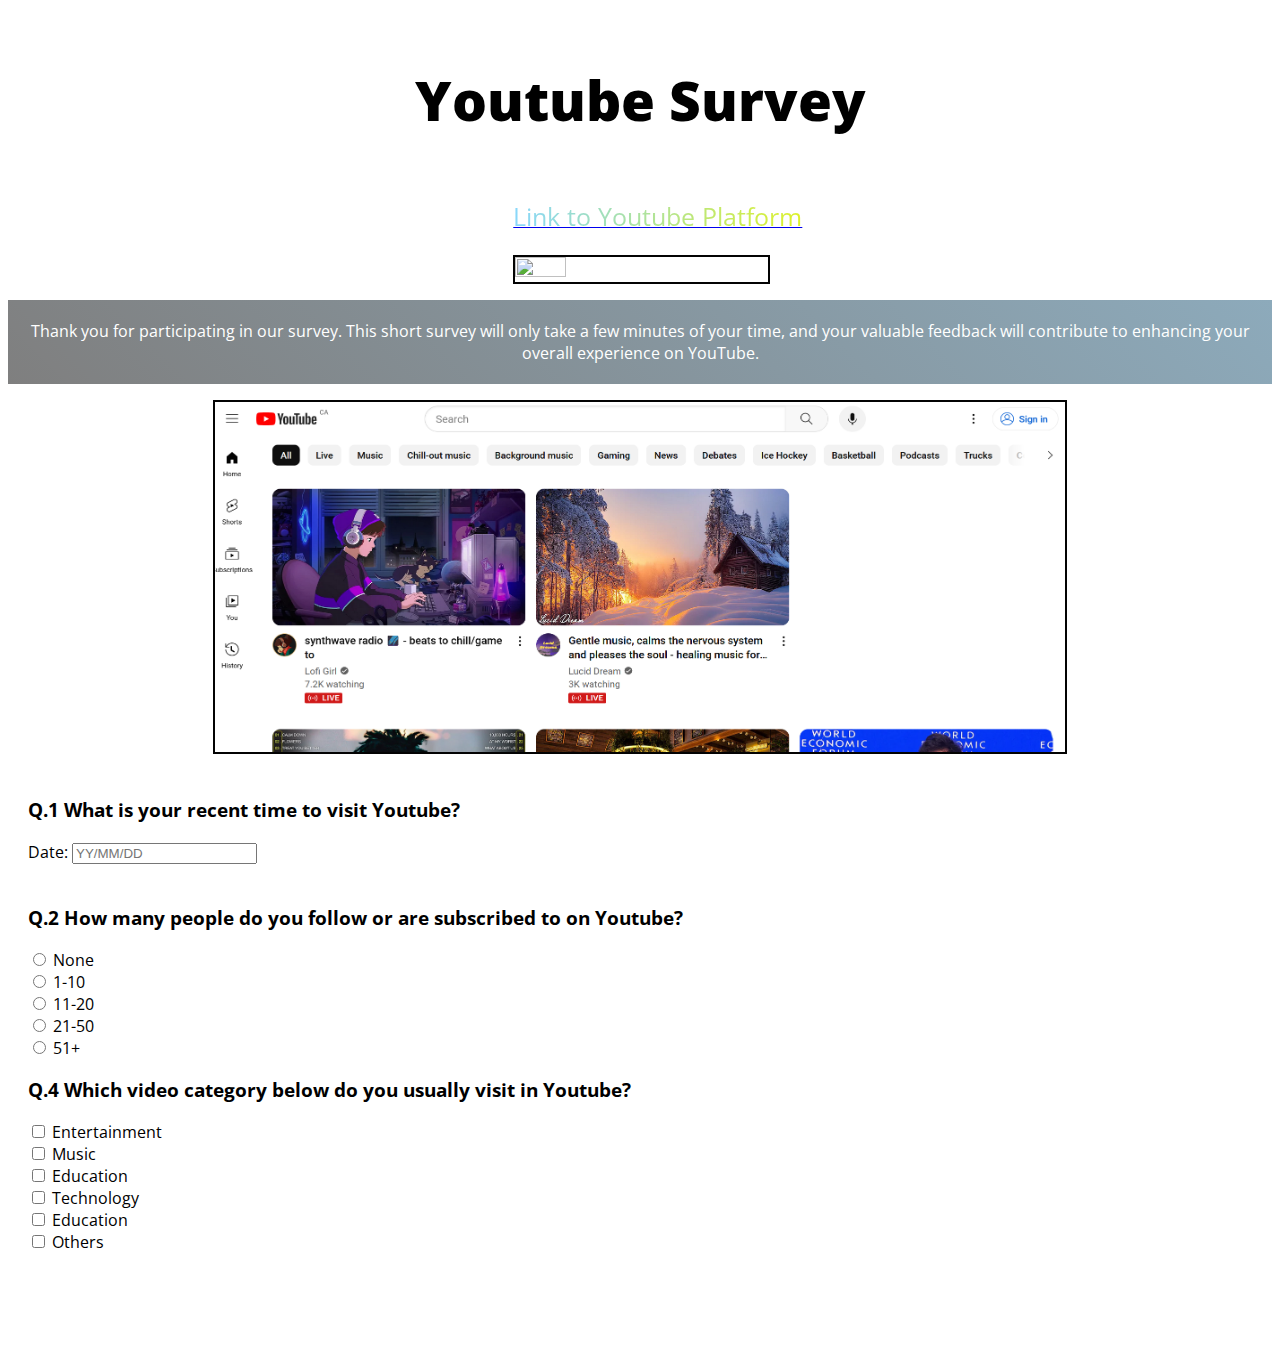
==== index.html @ 55662c3a "Page files" ====
<!DOCTYPE html>
<html>
<head>
    <meta name="SEG3185_lab01" content="Survey Page">
    <title> Youtube Survey </title>
    <link rel="stylesheet" href="style.css">
    <link rel="preconnect" href="https://fonts.googleapis.com">
    <link rel="preconnect" href="https://fonts.gstatic.com" crossorigin>
    <link href="https://fonts.googleapis.com/css2?family=Open+Sans:wght@300&display=swap" rel="stylesheet">

</head>
<body>
    <section class="background">
    
        <div class="text-container">
            <h1 class="heading"> Youtube Survey </h1>
            <a href="https://www.youtube.com/"> 
                <span class="text-transparent">Link to Youtube Platform</span> 
            </a>
            <br><br>
            <a href="https://www.youtube.com/"> 
                <img src="images/youtube.jpg"/> 
            </a>
            <p>Thank you for participating in our survey. 
                This short survey will only take a few minutes of your time, 
                and your valuable feedback will contribute to enhancing your overall experience on YouTube. 
            </p>


        </div>

        <div id="screenshot-container">
            <a href="https://www.youtube.com/">
                <img id="page-img" src="images/screenshot.png">
            </a>
        </div>

        <div class="text-container"></div>
            <form>
                <h3> Q.1 What is your recent time to visit Youtube? </h3>
                <label for="visit_date"> Date: </label>
                <input type="text" id= "visit_date" placeholder="YY/MM/DD">
                <br><br>

                <h3> Q.2 How many people do you follow or are subscribed to on Youtube?</h3>
                <input id="None" type="radio"  name="Q2" value="None">
                <label for="None"> None</label><br>
                <input id="1-10" type="radio"  name="Q2" value="1-10">
                <label for="1-10"> 1-10</label><br>
                <input id="11-20" type="radio"  name="Q2" value="11-20">
                <label for="11-20"> 11-20</label><br>
                <input id="21-50" type="radio"  name="Q2" value="21-50">
                <label for="21-50"> 21-50</label><br>
                <input id="51+" type="radio"  name="Q2" value="51+">
                <label for="51+"> 51+</label><br>
                
                <h3> Q.4 Which video category below do you usually visit in Youtube? </h3>
                <input id= "Entertainment" type="checkbox" name="Q4" value="Entertainment">
                <label for="Entertainment"> Entertainment </label><br>
                
                <input id= "Music" type="checkbox" name="Q4" value="Music">
                <label for="Music"> Music </label><br>
                
                <input id= "Education" type="checkbox" name="Q4" value="Education">
                <label for="Education"> Education </label><br>

                <input id= "Technology" type="checkbox" name="Q4" value="Technology">
                <label for="Technology"> Technology </label><br>

                <input id= "Lifestyle" type="checkbox" name="Q4" value="Lifestyle">
                <label for="Lifestyle"> Education </label><br>

                <input id= "Others" type="checkbox" name="Q4" value="Others">
                <label for="Others"> Others </label>
                <br><br>



            </form>
        </div>


        <div>
            <p style="color:white;">
                Website designed by:<br>
                Xiaoyang Wang 
                Derek Hacault-Parodi
            </p>
        </div>

    </section>




   
     
    
</body>
</html>
---- style.css ----
html{
    font-family: 'Open Sans', sans-serif;
}

#screenshot-container{
    display:flex;
    justify-content:center;
}
#page-img{
    width:850px;
    height:350px;
}
.background {
    background-size: cover;
    background-repeat: no-repeat;
    background-position:center;
    /* height: 100%; */
    min-height: 100vh;
    position: relative;
}

.heading{
    color: black;
}

.text-container h1{
    text-align: center;
    color: #000000;
    font-weight: 900;
    font-size: 55px;
    padding: 25px;
} 


.text-container p{
    text-align: center;
    color: #ffffff;
    padding: 20px;
    background: linear-gradient(45deg, rgba(0, 0, 0, 0.5), rgba(6, 70, 107, 0.459));
} 

.text-container a{
    position: relative;
    left: 38%;
    padding: 25px;
}

.text-transparent{
    font-size: 25px;
    background-image: linear-gradient(to right, #88d7fc, #ddf12b); /* Define your gradient colors */
    color: transparent; 
    background-clip: text; /* Set background-clip property for other browsers */
}

img {
    width: 20%;
    height: 20%;
    border: 2px solid #030303;
  }

form {
    /* text-align: center; */
    color: black;
    padding: 20px;
}
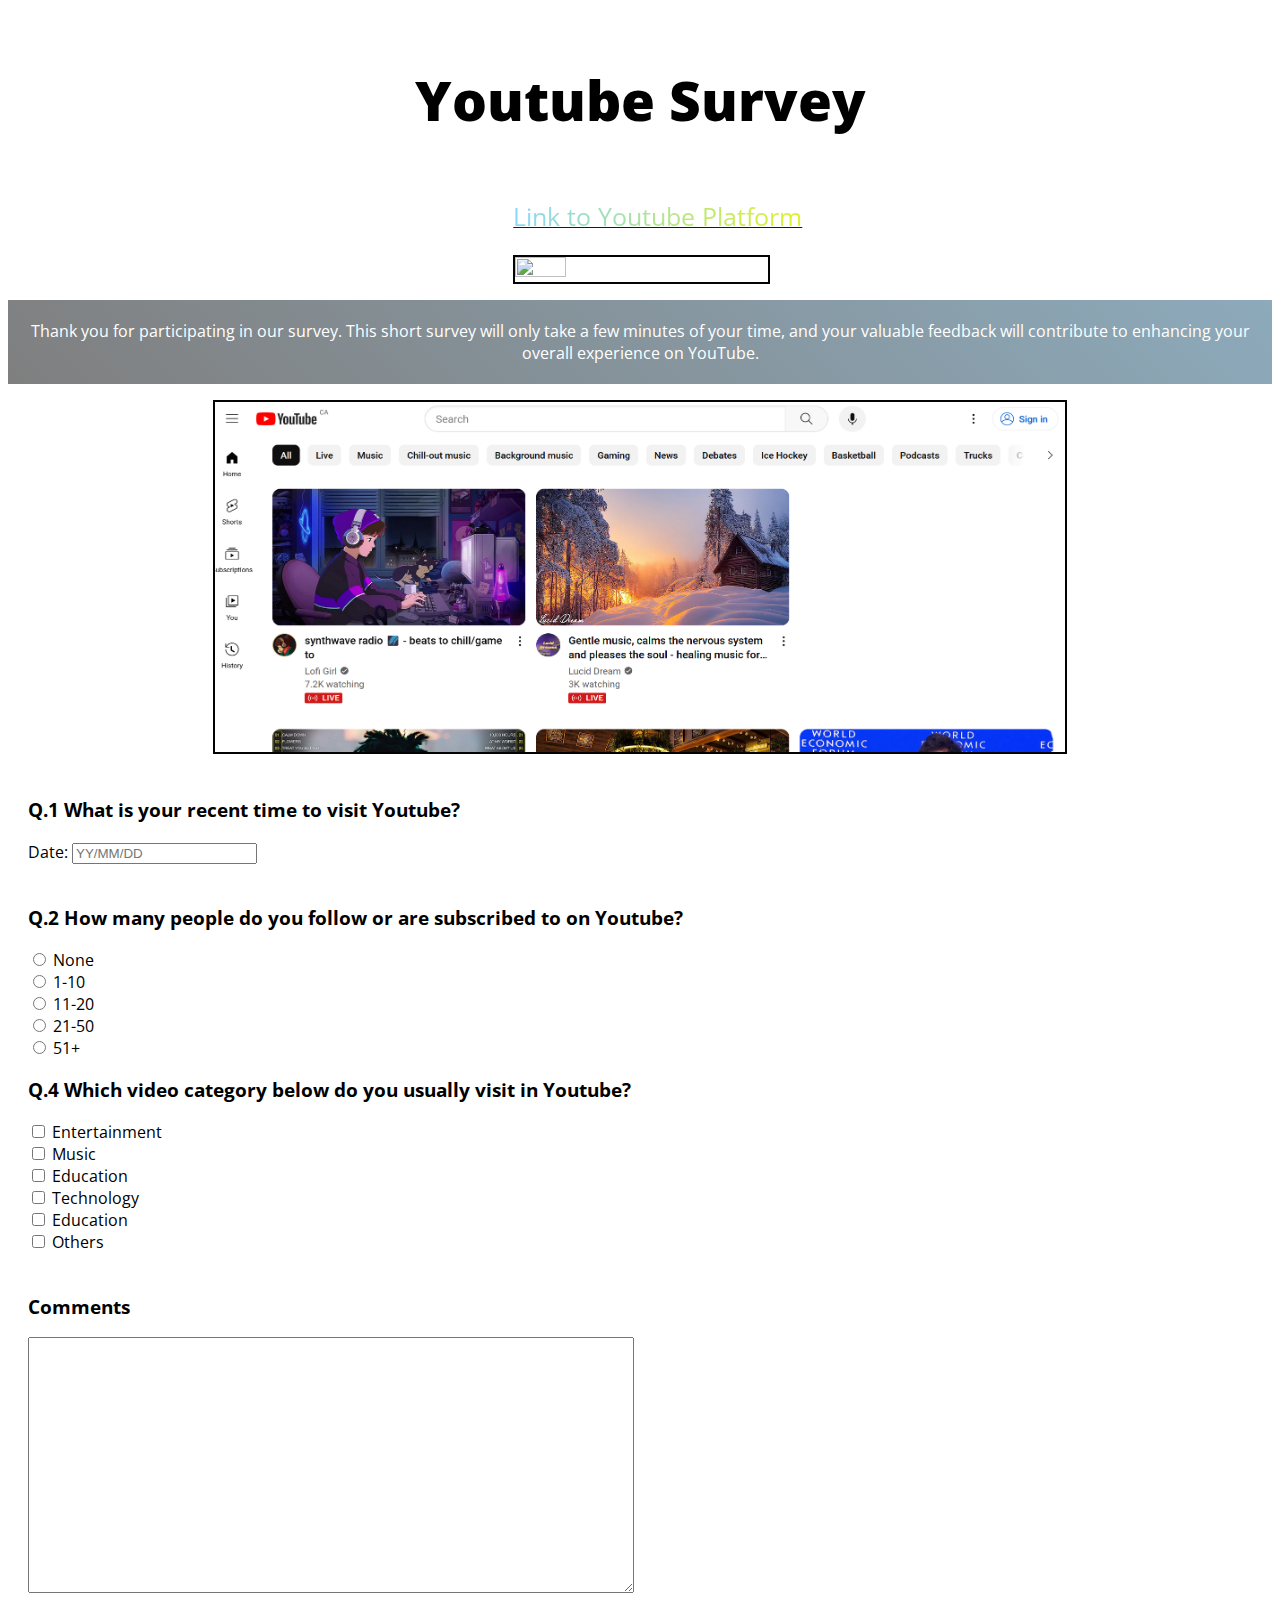
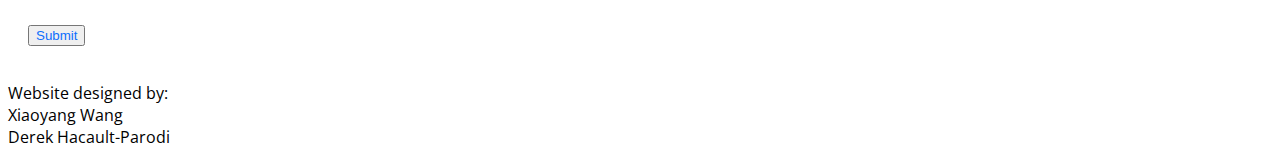
==== commit e854b5a2: "Fixed file structure" ====
--- a/index.html
+++ b/index.html
@@ -74,16 +74,20 @@
                 <label for="Others"> Others </label>
                 <br><br>
 
+                <h3 id="comments-header">Comments</h3>
+                <textarea id="comment-textarea" placeholder="Write a comment here.">
+                </textarea>
+                <br>
 
-
+                <button id="submit-btn">Submit</button>
             </form>
         </div>
 
 
         <div>
-            <p style="color:white;">
+            <p>
                 Website designed by:<br>
-                Xiaoyang Wang 
+                Xiaoyang Wang <br>
                 Derek Hacault-Parodi
             </p>
         </div>
--- a/style.css
+++ b/style.css
@@ -9,6 +9,16 @@
 #page-img{
     width:850px;
     height:350px;
+}
+
+#comment-textarea{
+    width: 600px;
+    height:250px;
+
+}
+#submit-btn{
+    margin-top:2em;
+    color:#0d6efd;
 }
 .background {
     background-size: cover;
@@ -66,3 +76,4 @@
 
 
 
+
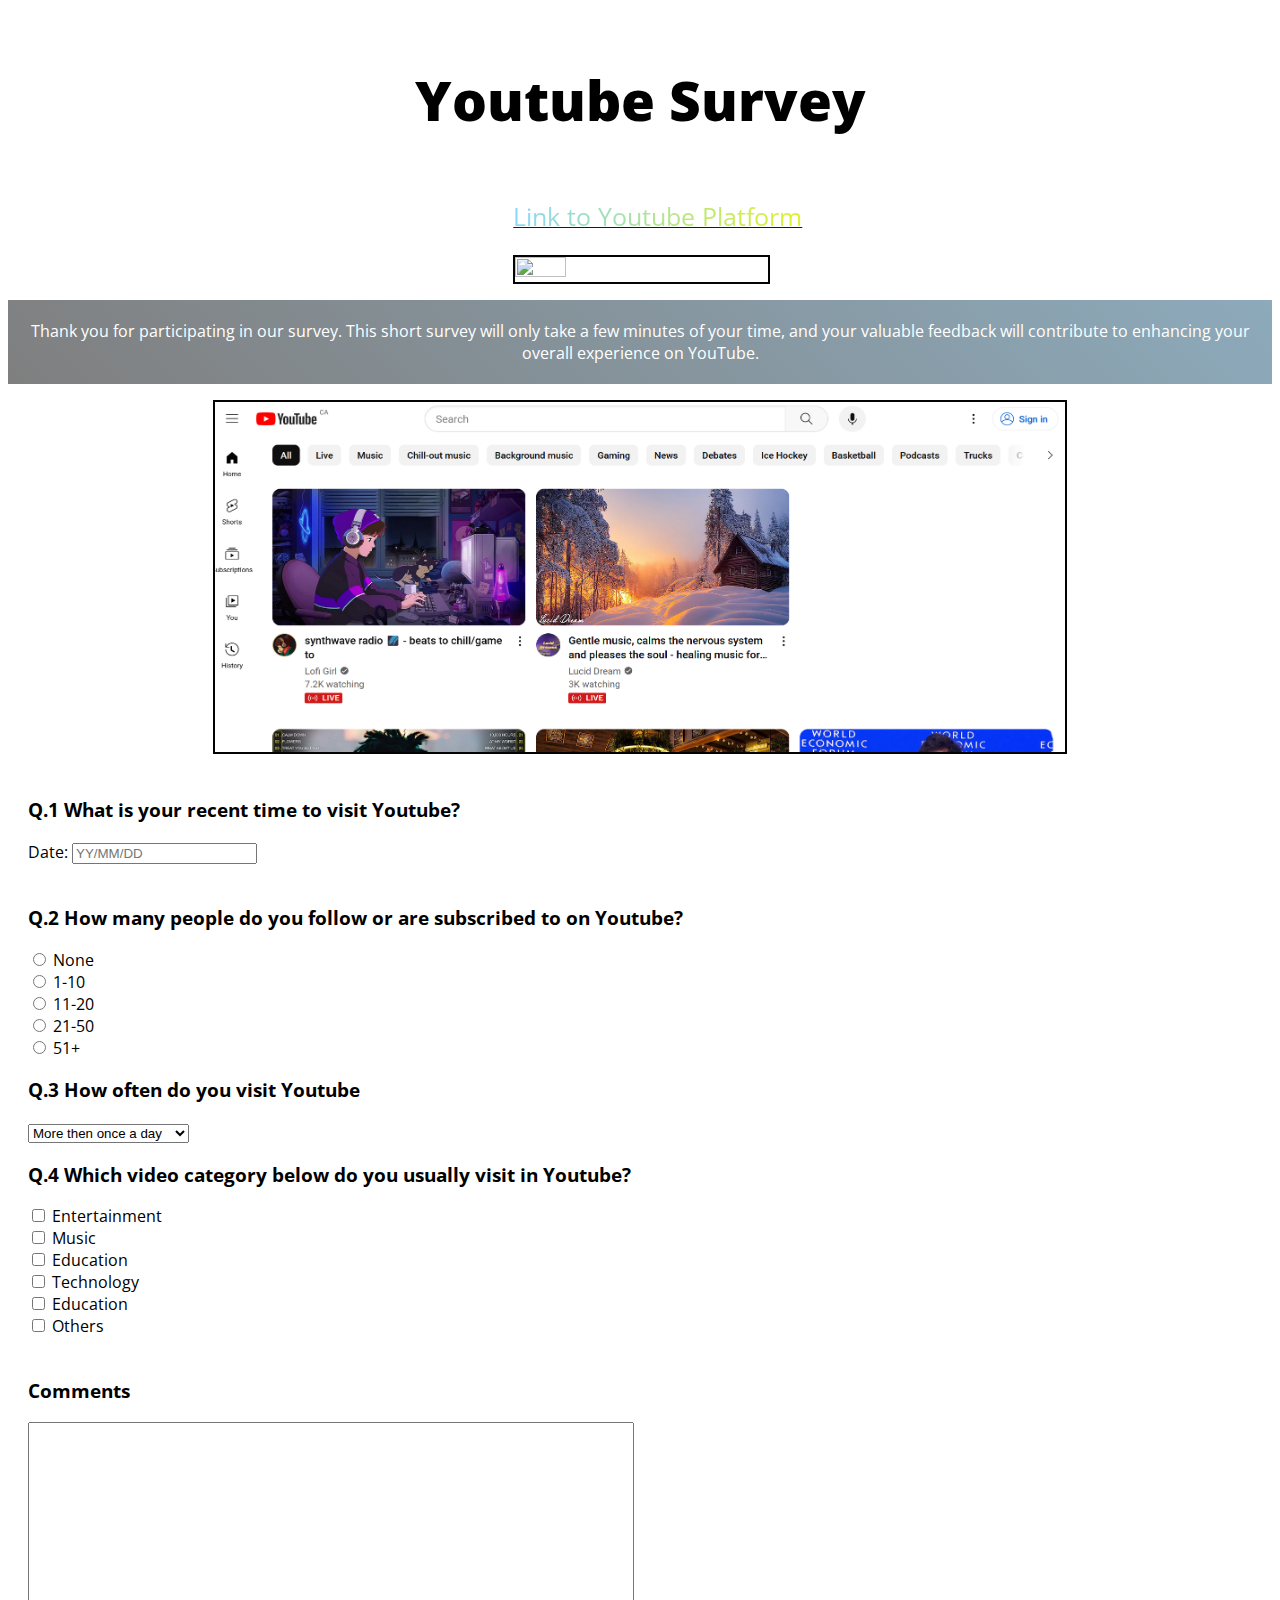
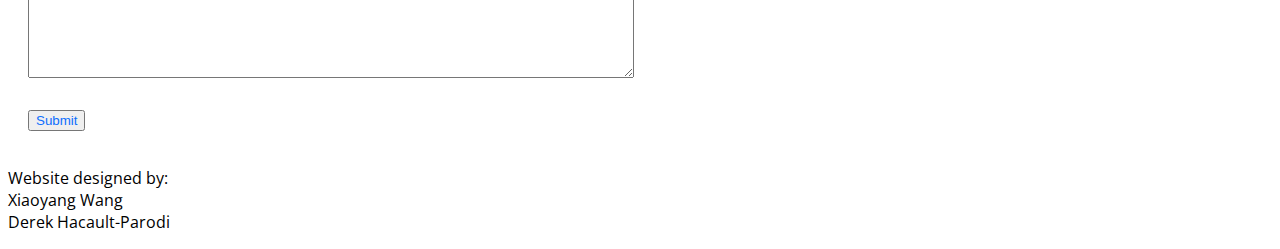
==== commit d7f7c6bd: "Added Q3" ====
--- a/index.html
+++ b/index.html
@@ -53,6 +53,16 @@
                 <label for="21-50"> 21-50</label><br>
                 <input id="51+" type="radio"  name="Q2" value="51+">
                 <label for="51+"> 51+</label><br>
+
+                <h3> Q.3 How often do you visit Youtube</h3>
+                <select id="Frequency" name="Frequency">
+                    <option value="More then once a day">More then once a day</option>
+                    <option value="Once a Day">Once a day</option>
+                    <option value="More then once a week">More then once a week</option>
+                    <option value="Once a week">Once a week</option>
+                    <option value="Less then once a week">Less then once a week</option>
+
+                </select>
                 
                 <h3> Q.4 Which video category below do you usually visit in Youtube? </h3>
                 <input id= "Entertainment" type="checkbox" name="Q4" value="Entertainment">
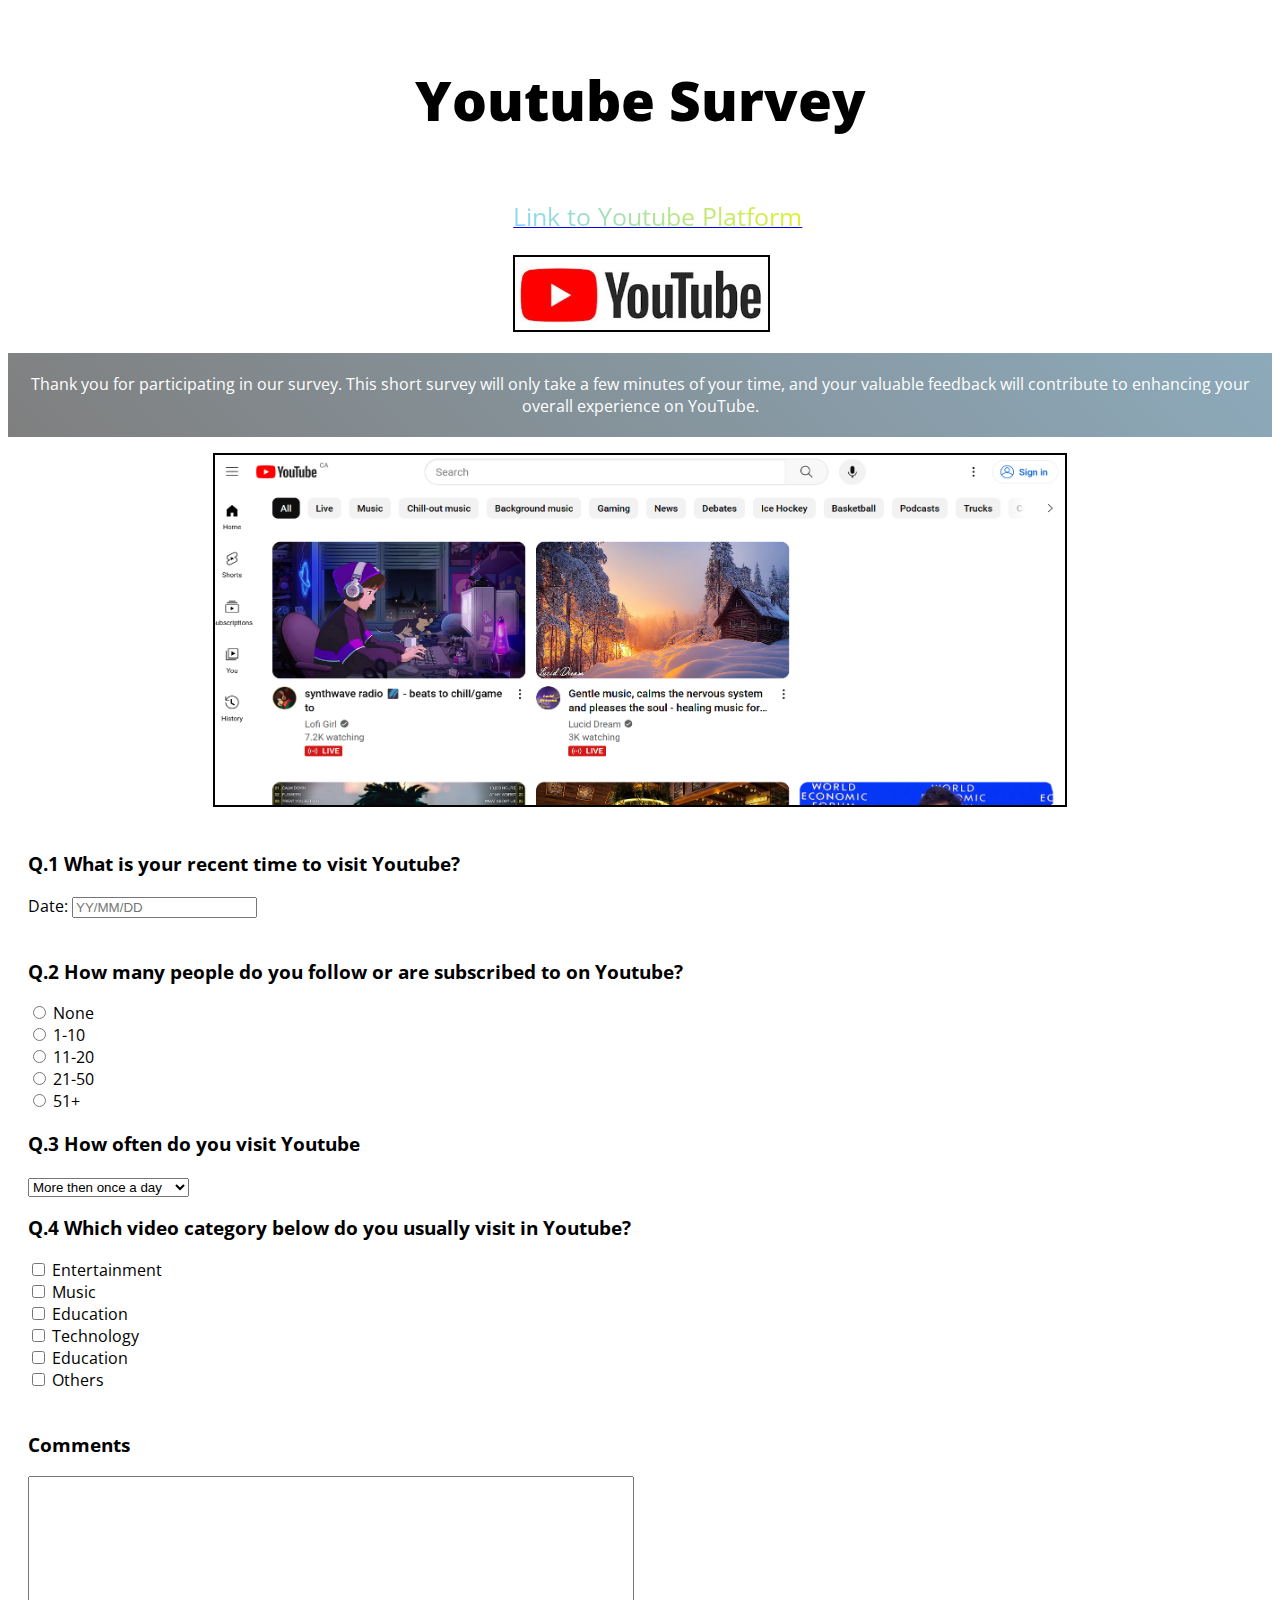
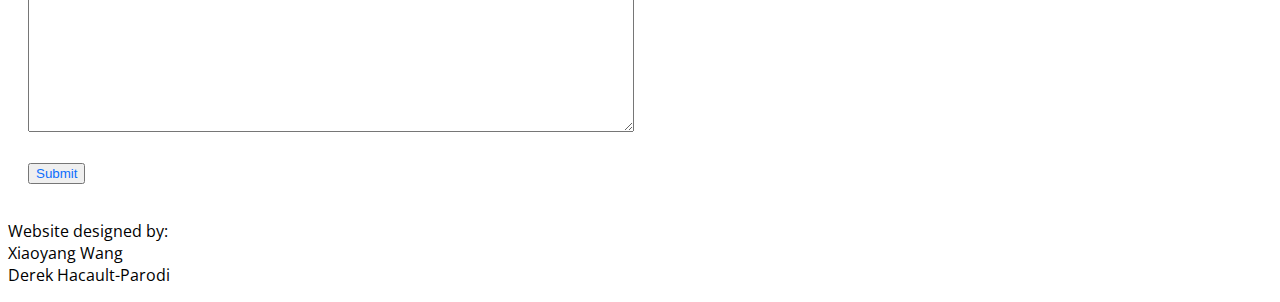
==== commit 7881c1b9: "Does image work now?" ====
--- a/index.html
+++ b/index.html
@@ -19,7 +19,7 @@
             </a>
             <br><br>
             <a href="https://www.youtube.com/"> 
-                <img src="images/youtube.jpg"/> 
+                <img src="images/youtube.JPG"/> 
             </a>
             <p>Thank you for participating in our survey. 
                 This short survey will only take a few minutes of your time, 
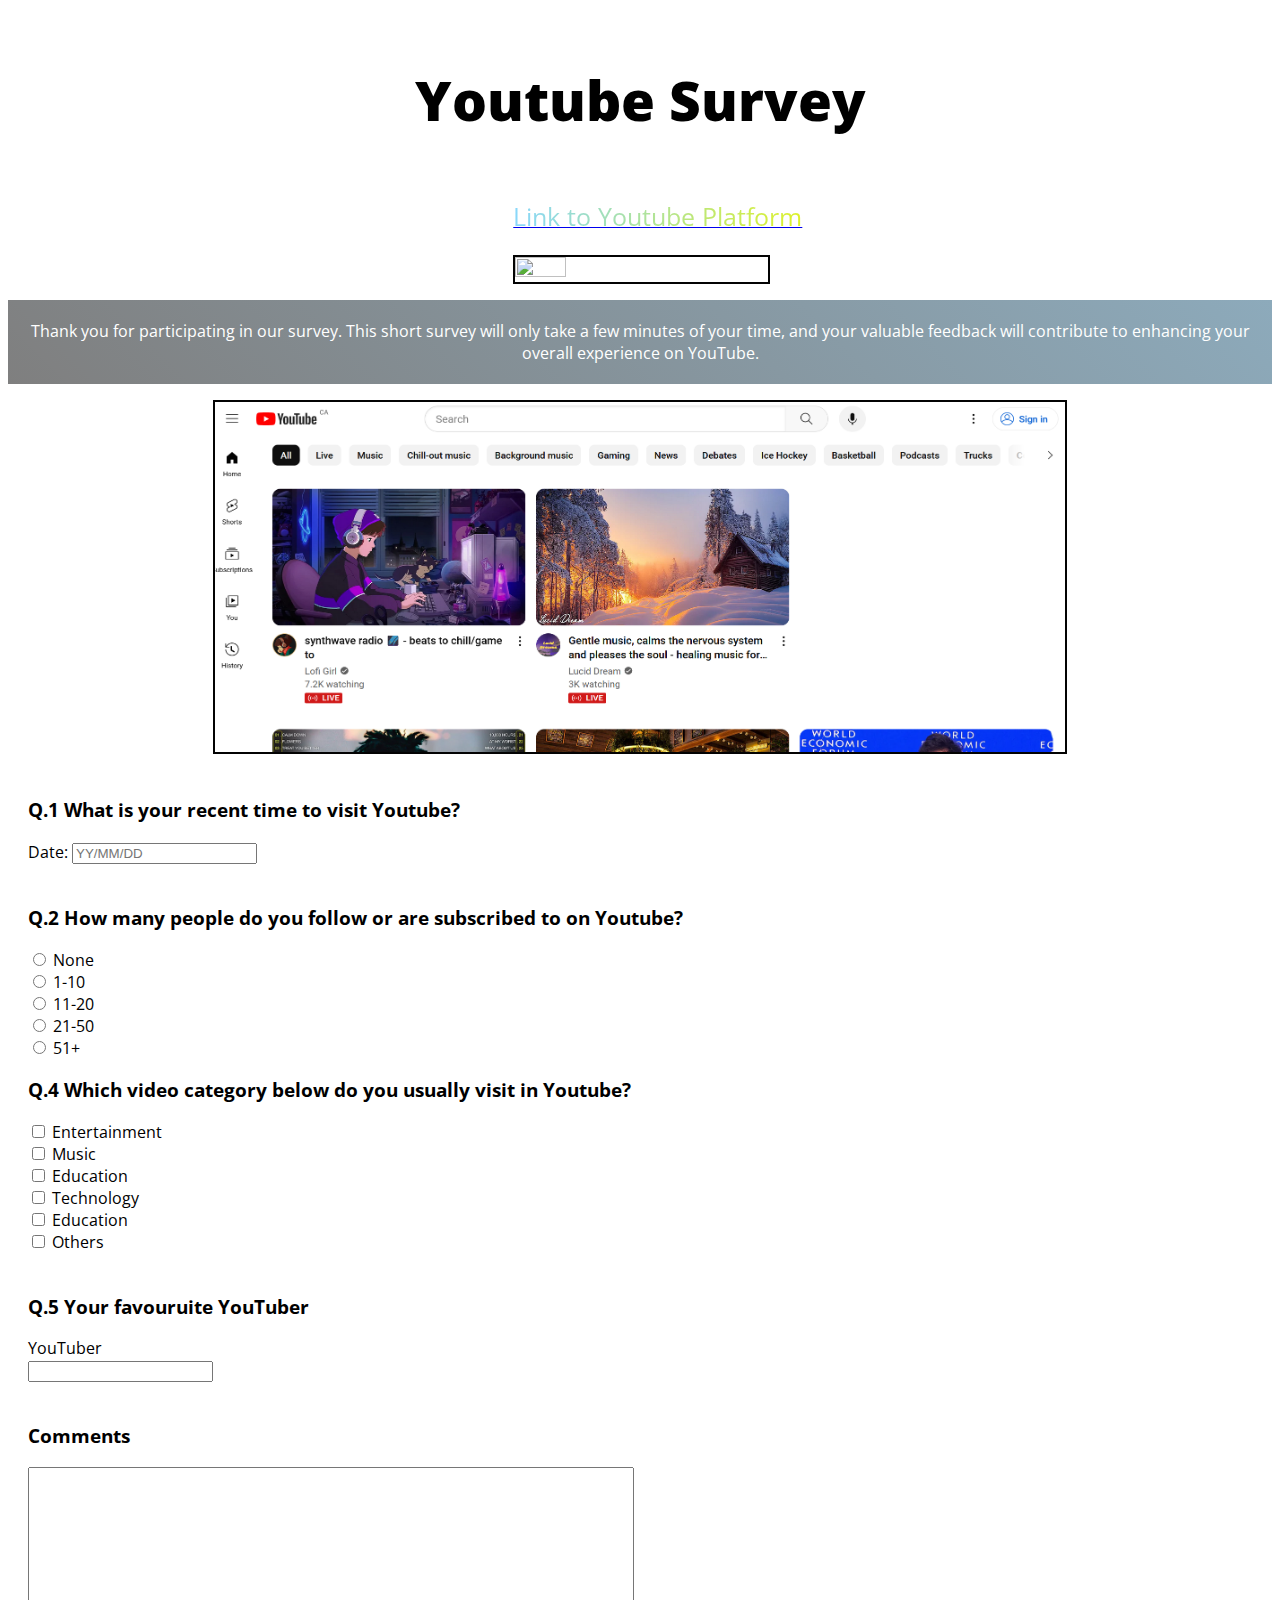
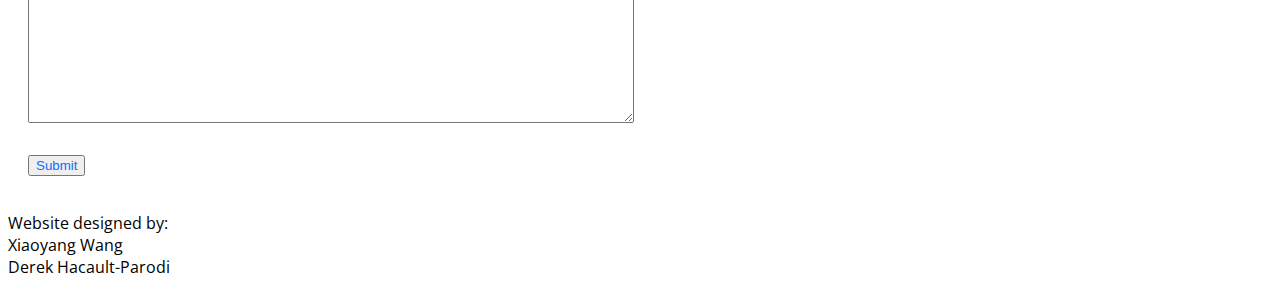
==== commit 24794e49: "add Q.5" ====
--- a/index.html
+++ b/index.html
@@ -19,7 +19,7 @@
             </a>
             <br><br>
             <a href="https://www.youtube.com/"> 
-                <img src="images/youtube.JPG"/> 
+                <img src="images/youtube.jpg"/> 
             </a>
             <p>Thank you for participating in our survey. 
                 This short survey will only take a few minutes of your time, 
@@ -53,16 +53,6 @@
                 <label for="21-50"> 21-50</label><br>
                 <input id="51+" type="radio"  name="Q2" value="51+">
                 <label for="51+"> 51+</label><br>
-
-                <h3> Q.3 How often do you visit Youtube</h3>
-                <select id="Frequency" name="Frequency">
-                    <option value="More then once a day">More then once a day</option>
-                    <option value="Once a Day">Once a day</option>
-                    <option value="More then once a week">More then once a week</option>
-                    <option value="Once a week">Once a week</option>
-                    <option value="Less then once a week">Less then once a week</option>
-
-                </select>
                 
                 <h3> Q.4 Which video category below do you usually visit in Youtube? </h3>
                 <input id= "Entertainment" type="checkbox" name="Q4" value="Entertainment">
@@ -84,6 +74,19 @@
                 <label for="Others"> Others </label>
                 <br><br>
 
+                <h3> Q.5 Your favouruite YouTuber </h3>
+                <label for="YouTuber"> YouTuber </label><br>
+                <input type="text" list="YouTubers" id="YouTuber" name="YouTuber">
+                    <datalist id="YouTubers">
+                        <option value="White"></option>
+                        <option value="Black"></option>
+                        <option value="Green"></option>
+                        <option value="Yellow"></option>
+                        <option value="Red"></option>
+                        <option value="Blue"></option>
+                    </datalist>
+                <br><br>
+
                 <h3 id="comments-header">Comments</h3>
                 <textarea id="comment-textarea" placeholder="Write a comment here.">
                 </textarea>
@@ -92,7 +95,6 @@
                 <button id="submit-btn">Submit</button>
             </form>
         </div>
-
 
         <div>
             <p>
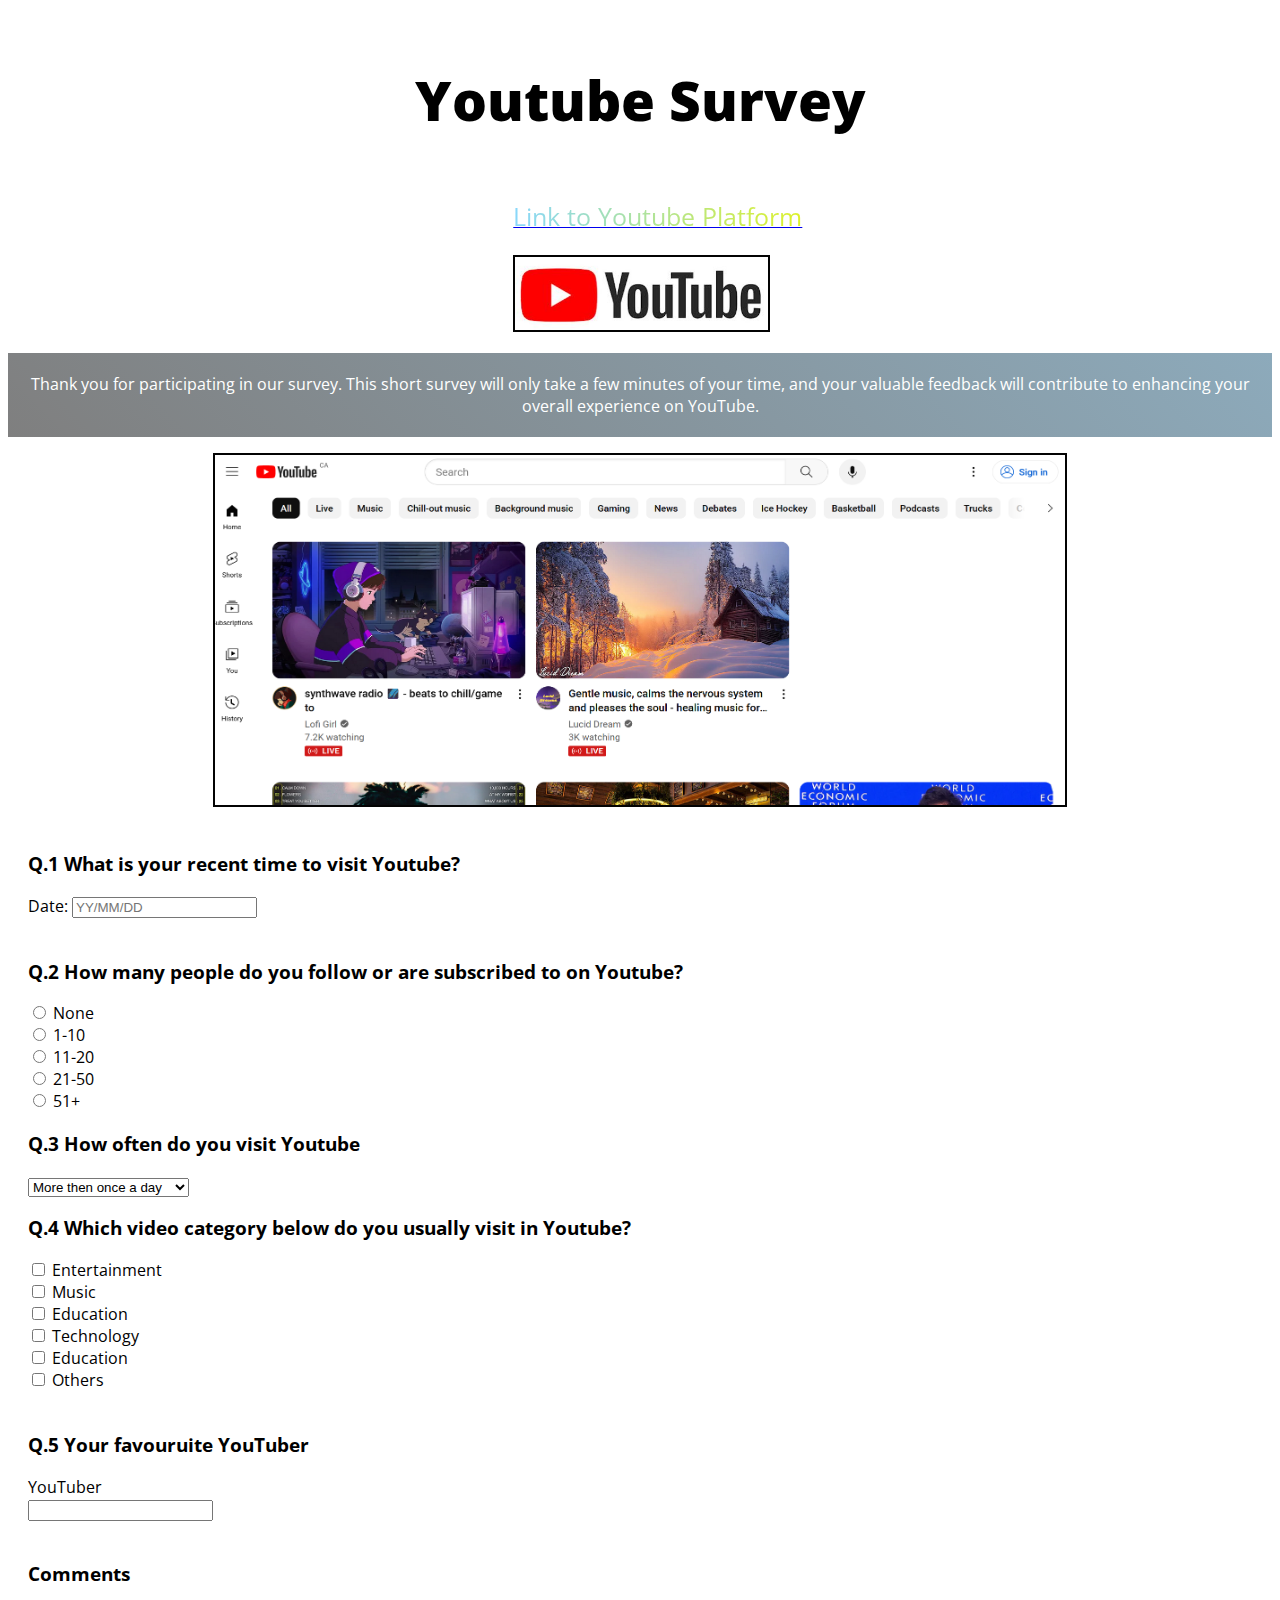
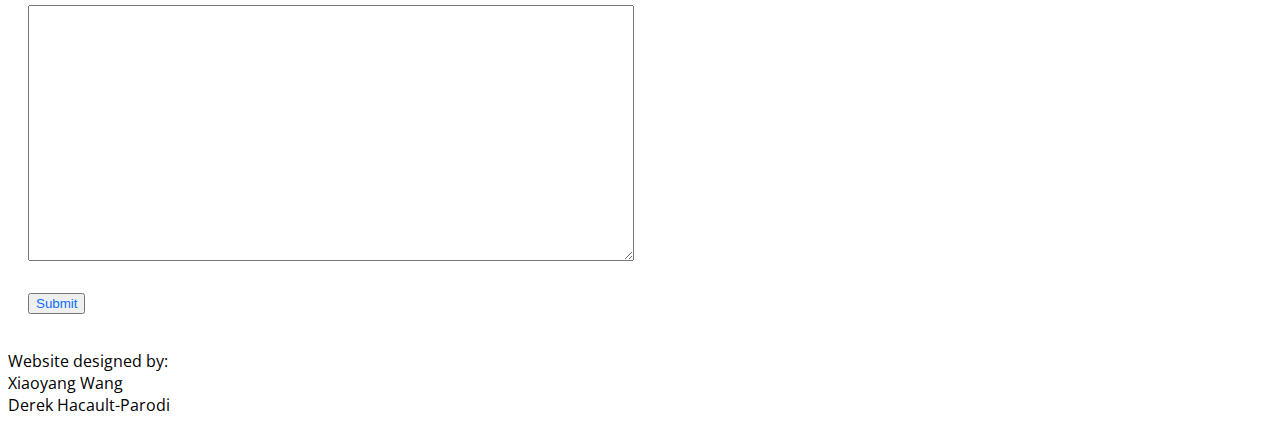
==== commit 9d88629b: "Merge branch 'main' of github.com:Ziwen9587/SEG3125_Lab01 into main" ====
--- a/index.html
+++ b/index.html
@@ -19,7 +19,7 @@
             </a>
             <br><br>
             <a href="https://www.youtube.com/"> 
-                <img src="images/youtube.jpg"/> 
+                <img src="images/youtube.JPG"/> 
             </a>
             <p>Thank you for participating in our survey. 
                 This short survey will only take a few minutes of your time, 
@@ -53,6 +53,16 @@
                 <label for="21-50"> 21-50</label><br>
                 <input id="51+" type="radio"  name="Q2" value="51+">
                 <label for="51+"> 51+</label><br>
+
+                <h3> Q.3 How often do you visit Youtube</h3>
+                <select id="Frequency" name="Frequency">
+                    <option value="More then once a day">More then once a day</option>
+                    <option value="Once a Day">Once a day</option>
+                    <option value="More then once a week">More then once a week</option>
+                    <option value="Once a week">Once a week</option>
+                    <option value="Less then once a week">Less then once a week</option>
+
+                </select>
                 
                 <h3> Q.4 Which video category below do you usually visit in Youtube? </h3>
                 <input id= "Entertainment" type="checkbox" name="Q4" value="Entertainment">
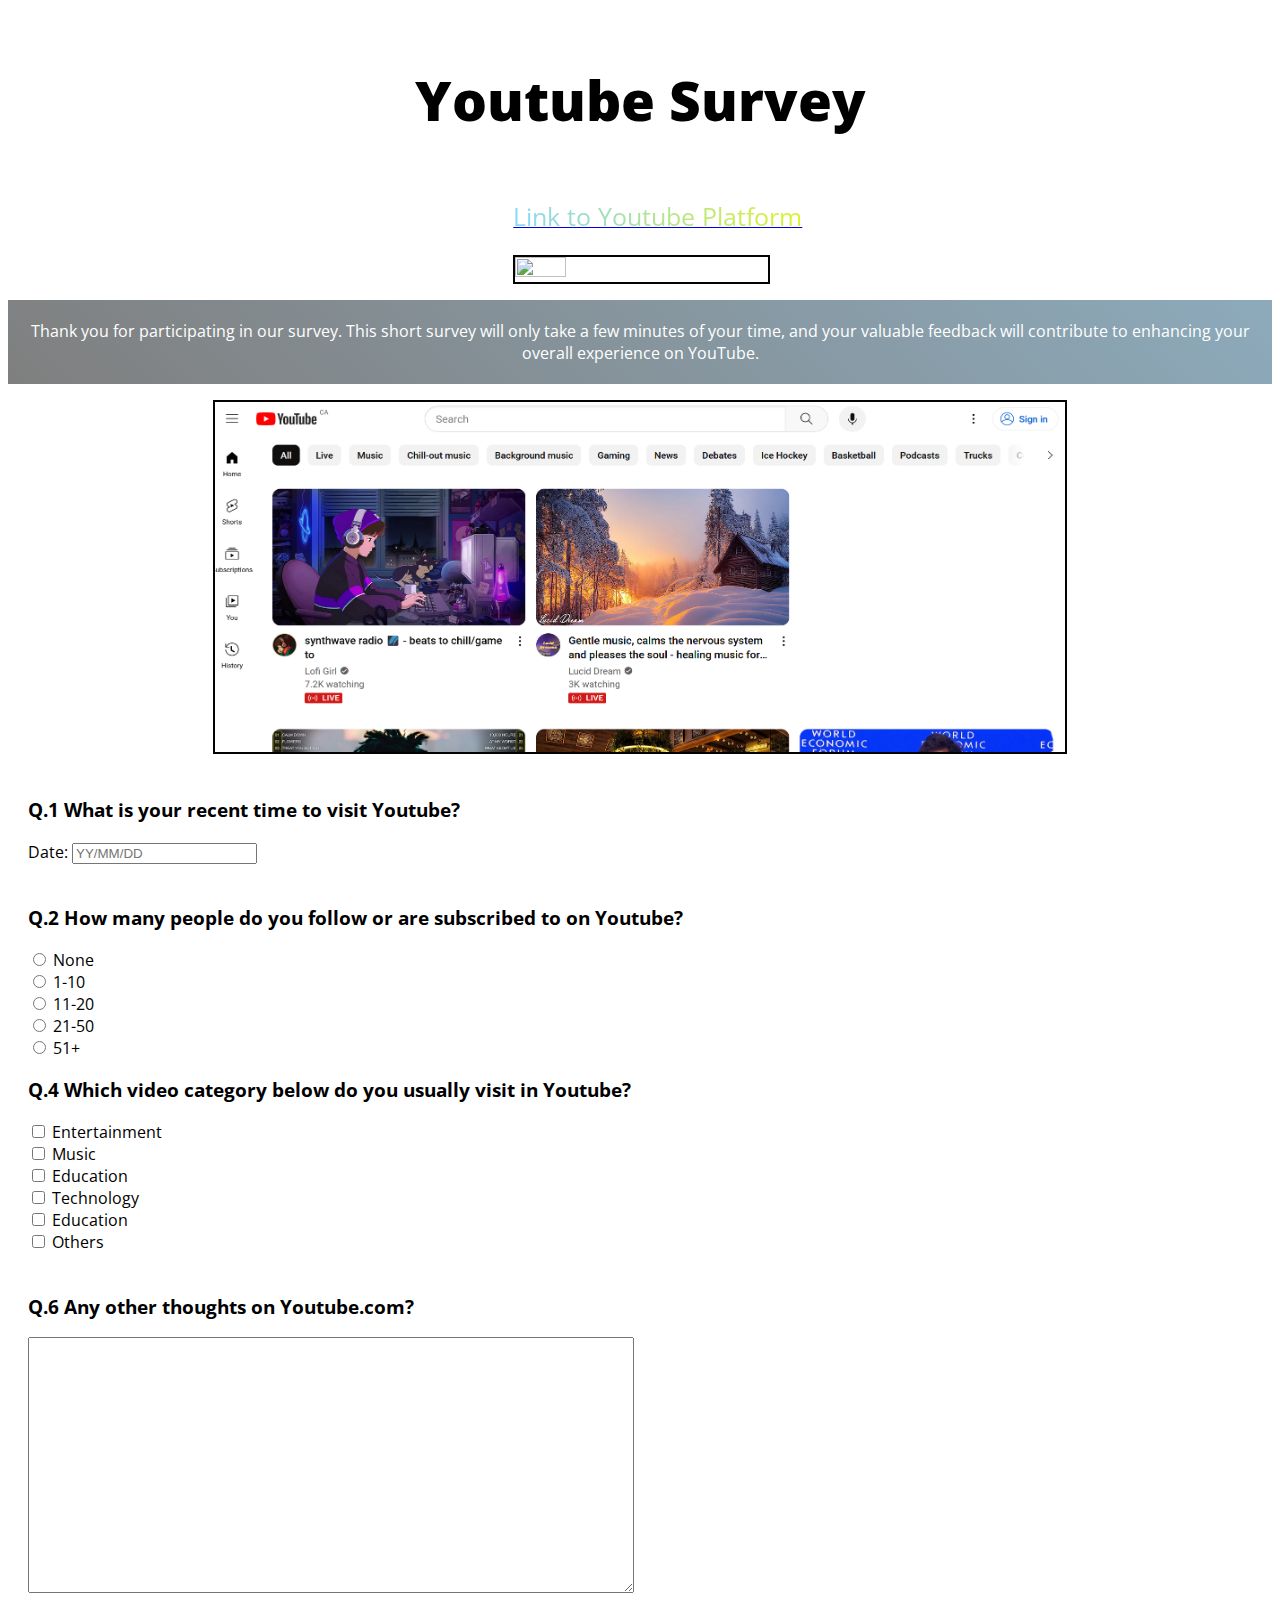
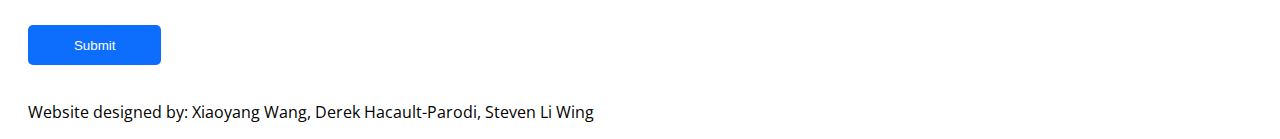
==== commit 88e5a3a8: "Added question 6" ====
--- a/index.html
+++ b/index.html
@@ -19,7 +19,7 @@
             </a>
             <br><br>
             <a href="https://www.youtube.com/"> 
-                <img src="images/youtube.JPG"/> 
+                <img src="images/youtube.jpg"/> 
             </a>
             <p>Thank you for participating in our survey. 
                 This short survey will only take a few minutes of your time, 
@@ -53,16 +53,6 @@
                 <label for="21-50"> 21-50</label><br>
                 <input id="51+" type="radio"  name="Q2" value="51+">
                 <label for="51+"> 51+</label><br>
-
-                <h3> Q.3 How often do you visit Youtube</h3>
-                <select id="Frequency" name="Frequency">
-                    <option value="More then once a day">More then once a day</option>
-                    <option value="Once a Day">Once a day</option>
-                    <option value="More then once a week">More then once a week</option>
-                    <option value="Once a week">Once a week</option>
-                    <option value="Less then once a week">Less then once a week</option>
-
-                </select>
                 
                 <h3> Q.4 Which video category below do you usually visit in Youtube? </h3>
                 <input id= "Entertainment" type="checkbox" name="Q4" value="Entertainment">
@@ -84,43 +74,22 @@
                 <label for="Others"> Others </label>
                 <br><br>
 
-                <h3> Q.5 Your favouruite YouTuber </h3>
-                <label for="YouTuber"> YouTuber </label><br>
-                <input type="text" list="YouTubers" id="YouTuber" name="YouTuber">
-                    <datalist id="YouTubers">
-                        <option value="White"></option>
-                        <option value="Black"></option>
-                        <option value="Green"></option>
-                        <option value="Yellow"></option>
-                        <option value="Red"></option>
-                        <option value="Blue"></option>
-                    </datalist>
-                <br><br>
-
-                <h3 id="comments-header">Comments</h3>
+                <h3 id="comments-header">Q.6 Any other thoughts on Youtube.com?</h3>
                 <textarea id="comment-textarea" placeholder="Write a comment here.">
                 </textarea>
                 <br>
 
-                <button id="submit-btn">Submit</button>
+                <button id="submit-btn" type="submit" value="Submit">Submit</button>
             </form>
         </div>
 
-        <div>
+
+        <div id="signatures-container">
             <p>
-                Website designed by:<br>
-                Xiaoyang Wang <br>
-                Derek Hacault-Parodi
+                Website designed by: Xiaoyang Wang, Derek Hacault-Parodi, Steven Li Wing
             </p>
         </div>
 
     </section>
-
-
-
-
-   
-     
-    
 </body>
 </html>--- a/style.css
+++ b/style.css
@@ -1,5 +1,6 @@
 html{
     font-family: 'Open Sans', sans-serif;
+    margin:0;
 }
 
 #screenshot-container{
@@ -18,7 +19,21 @@
 }
 #submit-btn{
     margin-top:2em;
-    color:#0d6efd;
+    background-color:#0d6efd;
+    color:white;
+    border:none;
+    border-radius: 5px;
+    width:10em;
+    height:3em;
+    cursor:pointer;
+}
+#submit-btn:hover{
+
+    background-color:#082d63;
+
+}
+#signatures-container{
+    margin-left:20px;
 }
 .background {
     background-size: cover;
@@ -76,4 +91,3 @@
 
 
 
-
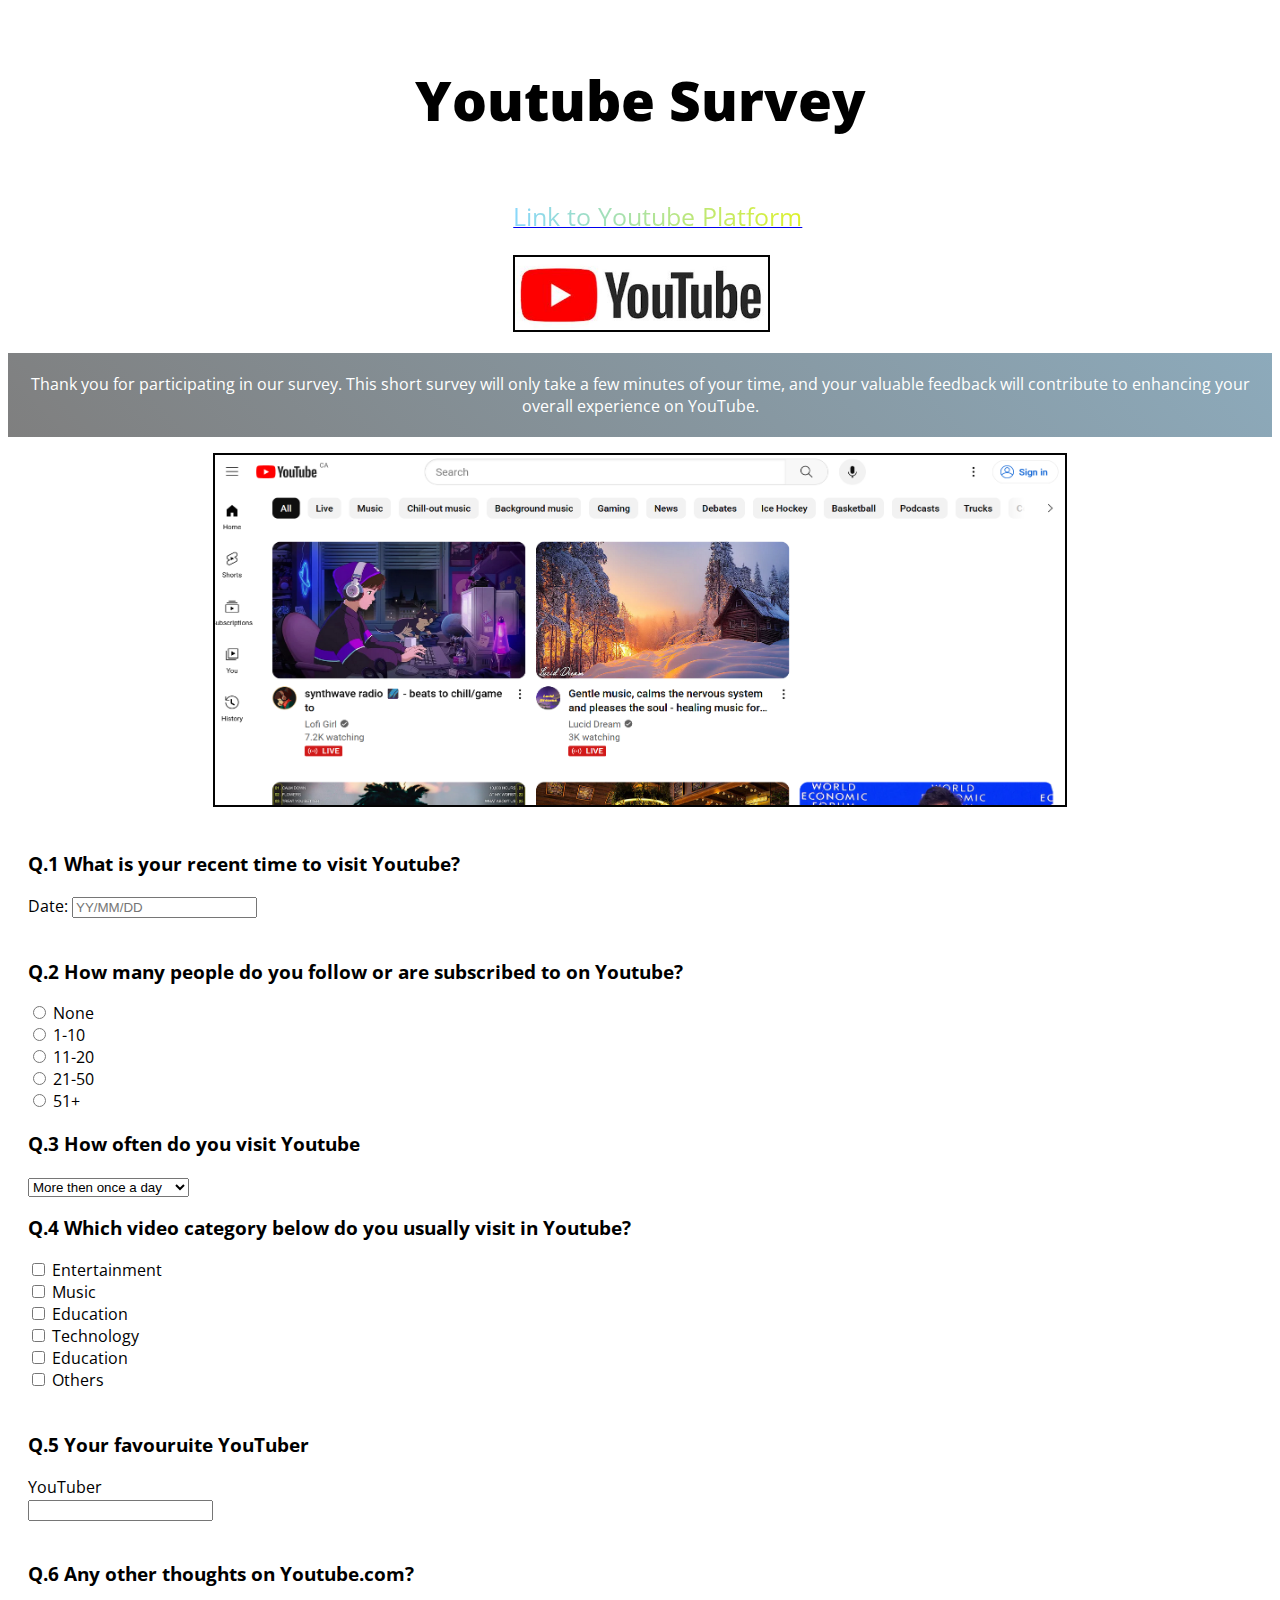
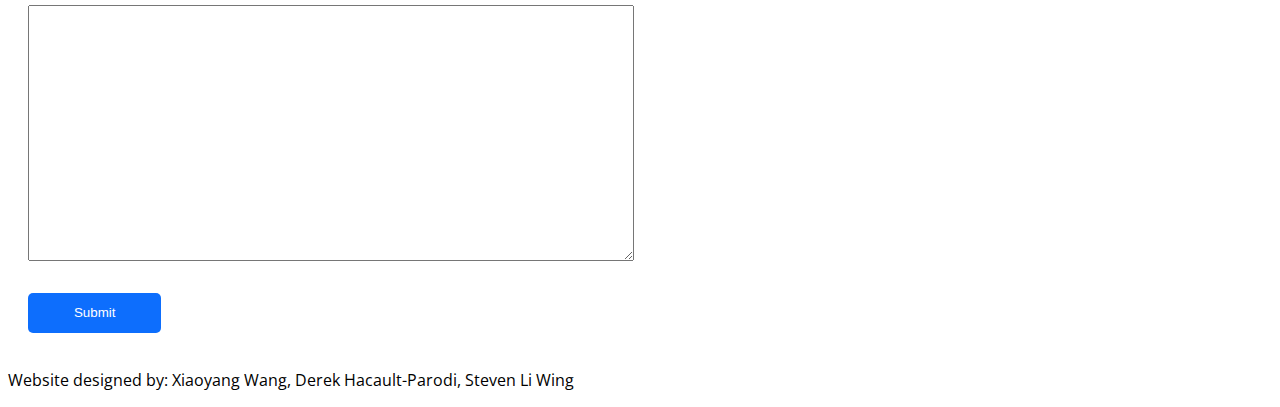
==== commit 70d4e363: "Added Q6" ====
--- a/index.html
+++ b/index.html
@@ -19,7 +19,7 @@
             </a>
             <br><br>
             <a href="https://www.youtube.com/"> 
-                <img src="images/youtube.jpg"/> 
+                <img src="images/youtube.JPG"/> 
             </a>
             <p>Thank you for participating in our survey. 
                 This short survey will only take a few minutes of your time, 
@@ -53,6 +53,16 @@
                 <label for="21-50"> 21-50</label><br>
                 <input id="51+" type="radio"  name="Q2" value="51+">
                 <label for="51+"> 51+</label><br>
+
+                <h3> Q.3 How often do you visit Youtube</h3>
+                <select id="Frequency" name="Frequency">
+                    <option value="More then once a day">More then once a day</option>
+                    <option value="Once a Day">Once a day</option>
+                    <option value="More then once a week">More then once a week</option>
+                    <option value="Once a week">Once a week</option>
+                    <option value="Less then once a week">Less then once a week</option>
+
+                </select>
                 
                 <h3> Q.4 Which video category below do you usually visit in Youtube? </h3>
                 <input id= "Entertainment" type="checkbox" name="Q4" value="Entertainment">
@@ -73,6 +83,19 @@
                 <input id= "Others" type="checkbox" name="Q4" value="Others">
                 <label for="Others"> Others </label>
                 <br><br>
+                
+                <h3> Q.5 Your favouruite YouTuber </h3>
+                <label for="YouTuber"> YouTuber </label><br>
+                <input type="text" list="YouTubers" id="YouTuber" name="YouTuber">
+                    <datalist id="YouTubers">
+                        <option value="White"></option>
+                        <option value="Black"></option>
+                        <option value="Green"></option>
+                        <option value="Yellow"></option>
+                        <option value="Red"></option>
+                        <option value="Blue"></option>
+                    </datalist>
+                <br><br>
 
                 <h3 id="comments-header">Q.6 Any other thoughts on Youtube.com?</h3>
                 <textarea id="comment-textarea" placeholder="Write a comment here.">
@@ -84,7 +107,7 @@
         </div>
 
 
-        <div id="signatures-container">
+        <div>
             <p>
                 Website designed by: Xiaoyang Wang, Derek Hacault-Parodi, Steven Li Wing
             </p>
